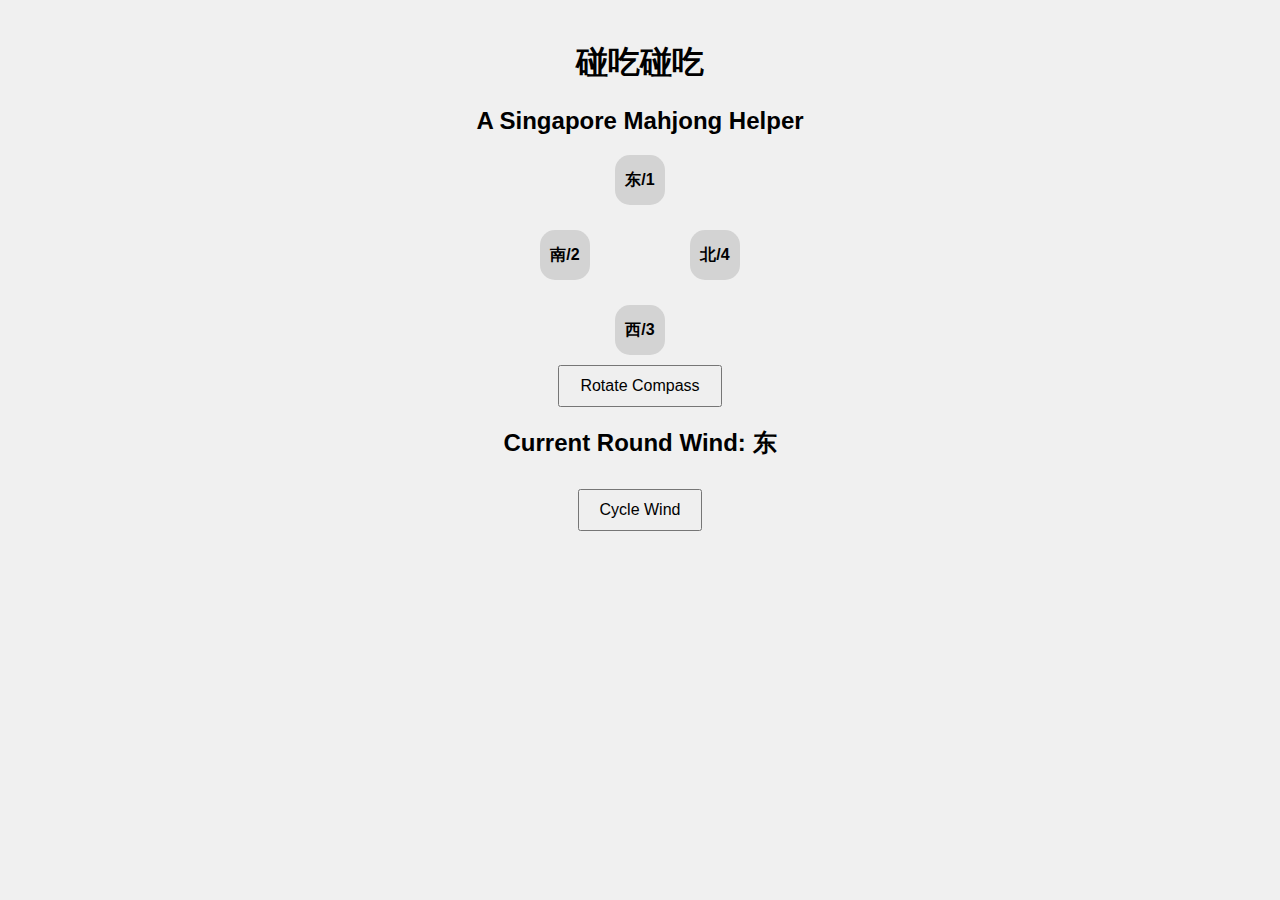
==== pcpc.html @ 64108b42 "Init" ====
<!DOCTYPE html>
<html lang="en">
<head>
  <meta charset="UTF-8">
  <meta name="viewport" content="width=device-width, initial-scale=1.0">
  <title>碰吃碰吃</title>
  <link rel="stylesheet" href="styles.css">
  <link rel="manifest" href="manifest.json">
</head>
<body>
  <div class="container">
    <h1>碰吃碰吃</h1>
    <h2>A Singapore Mahjong Helper</h2>
    <div id="compass-container">
      <div id="compass">
        <div class="direction" data-direction="1">东</div>
        <div class="direction" data-direction="2">南</div>
        <div class="direction" data-direction="3">西</div>
        <div class="direction" data-direction="4">北</div>
      </div>
      <button id="rotate-button">Rotate Compass</button>
    </div>
    <div id="round-wind-container">
      <h2>Current Round Wind: <span id="current-wind">东</span></h2>
      <button id="cycle-wind-button">Cycle Wind</button>
    </div>
  </div>
  <script src="app.js"></script>
</body>
</html>
---- styles.css ----
/* styles.css */
body {
  font-family: Arial, sans-serif;
  text-align: center;
  margin: 0;
  padding: 20px;
  background-color: #f0f0f0;
}

.container {
  max-width: 400px;
  margin: 0 auto;
}

#compass-container {
  margin: 20px 0;
}

#compass {
  width: 200px;
  height: 200px;
  margin: 0 auto;
  position: relative;
  transform-origin: center;
}

.direction {
  position: absolute;
  width: 50px;
  height: 50px;
  line-height: 50px;
  border-radius: 30%;
  background-color: lightgray;
  text-align: center;
  font-weight: bold;
  cursor: pointer;
}

[data-direction="1"] {
  top: 0;
  left: 50%;
  transform: translateX(-50%);
}

[data-direction="2"] {
  top: 50%;
  right: 0;
  transform: translateY(-50%);
}

[data-direction="3"] {
  bottom: 0;
  left: 50%;
  transform: translateX(-50%);
}

[data-direction="4"] {
  top: 50%;
  left: 0;
  transform: translateY(-50%);
}

.direction.active {
  background-color: orange;
}

button {
  padding: 10px 20px;
  font-size: 16px;
  margin-top: 10px;
  cursor: pointer;
}
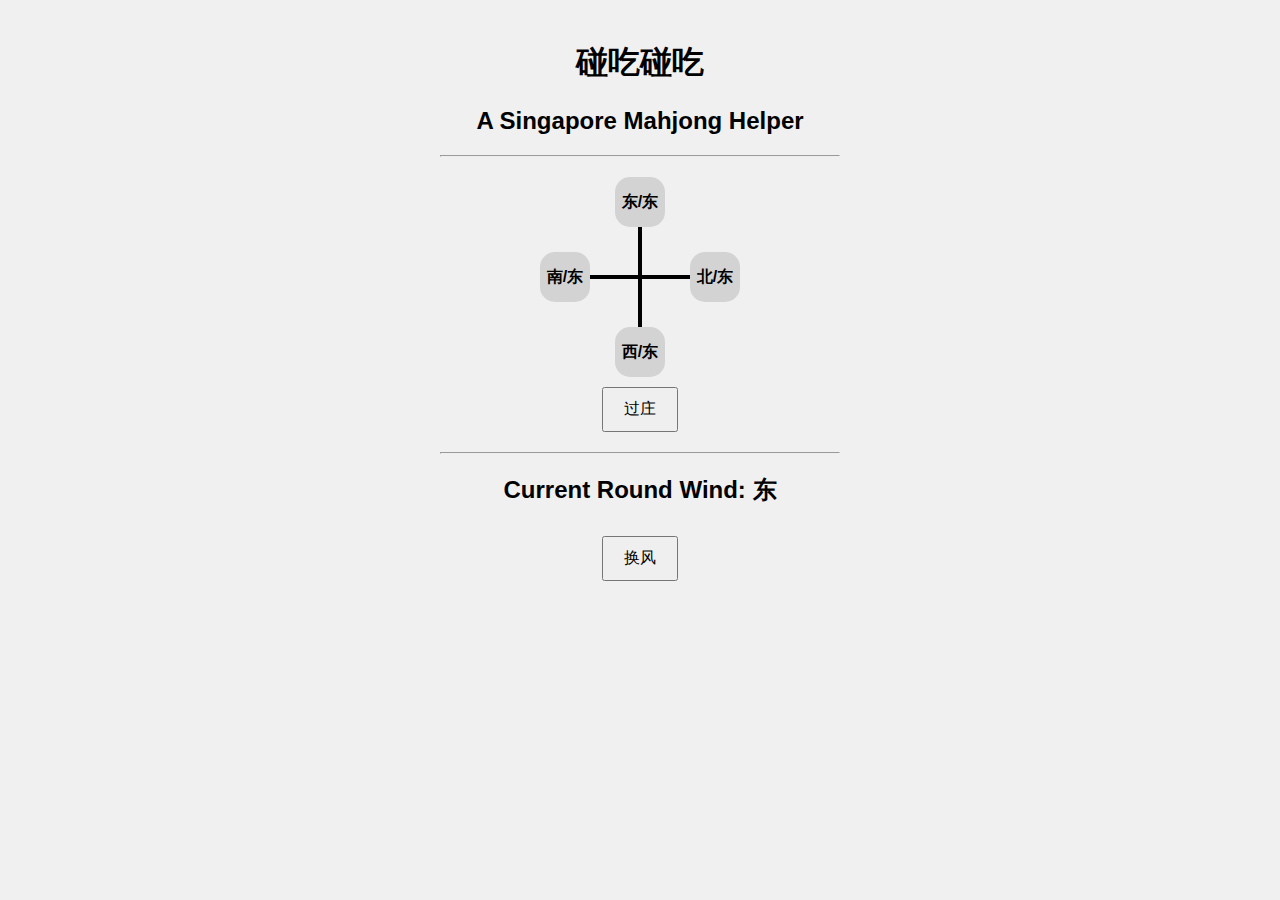
==== commit e935e610: "Text and UI changes" ====
--- a/pcpc.html
+++ b/pcpc.html
@@ -11,6 +11,7 @@
   <div class="container">
     <h1>碰吃碰吃</h1>
     <h2>A Singapore Mahjong Helper</h2>
+    <hr>
     <div id="compass-container">
       <div id="compass">
         <div class="direction" data-direction="1">东</div>
@@ -18,11 +19,12 @@
         <div class="direction" data-direction="3">西</div>
         <div class="direction" data-direction="4">北</div>
       </div>
-      <button id="rotate-button">Rotate Compass</button>
+      <button id="rotate-button">过庄</button>
     </div>
+    <hr>
     <div id="round-wind-container">
       <h2>Current Round Wind: <span id="current-wind">东</span></h2>
-      <button id="cycle-wind-button">Cycle Wind</button>
+      <button id="cycle-wind-button">换风</button>
     </div>
   </div>
   <script src="app.js"></script>
--- a/styles.css
+++ b/styles.css
@@ -1,4 +1,4 @@
-/* styles.css */
+/* General Styling */
 body {
   font-family: Arial, sans-serif;
   text-align: center;
@@ -12,30 +12,60 @@
   margin: 0 auto;
 }
 
+/* Compass Container */
 #compass-container {
   margin: 20px 0;
 }
 
+/* Compass */
 #compass {
   width: 200px;
   height: 200px;
   margin: 0 auto;
   position: relative;
-  transform-origin: center;
 }
 
+/* Cross Lines */
+#compass::before,
+#compass::after {
+  content: "";
+  position: absolute;
+  background-color: black; /* Color of the cross lines */
+  z-index: -1; /* Place the lines behind the directions */
+}
+
+/* Vertical Line */
+#compass::before {
+  width: 4px; /* Line thickness */
+  height: 100%; /* Full height of the compass */
+  left: 50%; /* Center it horizontally */
+  transform: translateX(-50%);
+}
+
+/* Horizontal Line */
+#compass::after {
+  width: 100%; /* Full width of the compass */
+  height: 4px; /* Line thickness */
+  top: 50%; /* Center it vertically */
+  left: 0;
+  transform: translateY(-50%);
+}
+
+/* Direction Elements */
 .direction {
   position: absolute;
   width: 50px;
   height: 50px;
   line-height: 50px;
-  border-radius: 30%;
+  border-radius: 30%; /* Round edges for aesthetics */
   background-color: lightgray;
   text-align: center;
   font-weight: bold;
+  font-size: 1em; /* Increase font size */
   cursor: pointer;
 }
 
+/* Positioning Directions */
 [data-direction="1"] {
   top: 0;
   left: 50%;
@@ -60,10 +90,12 @@
   transform: translateY(-50%);
 }
 
+/* Active State for Directions */
 .direction.active {
   background-color: orange;
 }
 
+/* Buttons */
 button {
   padding: 10px 20px;
   font-size: 16px;
